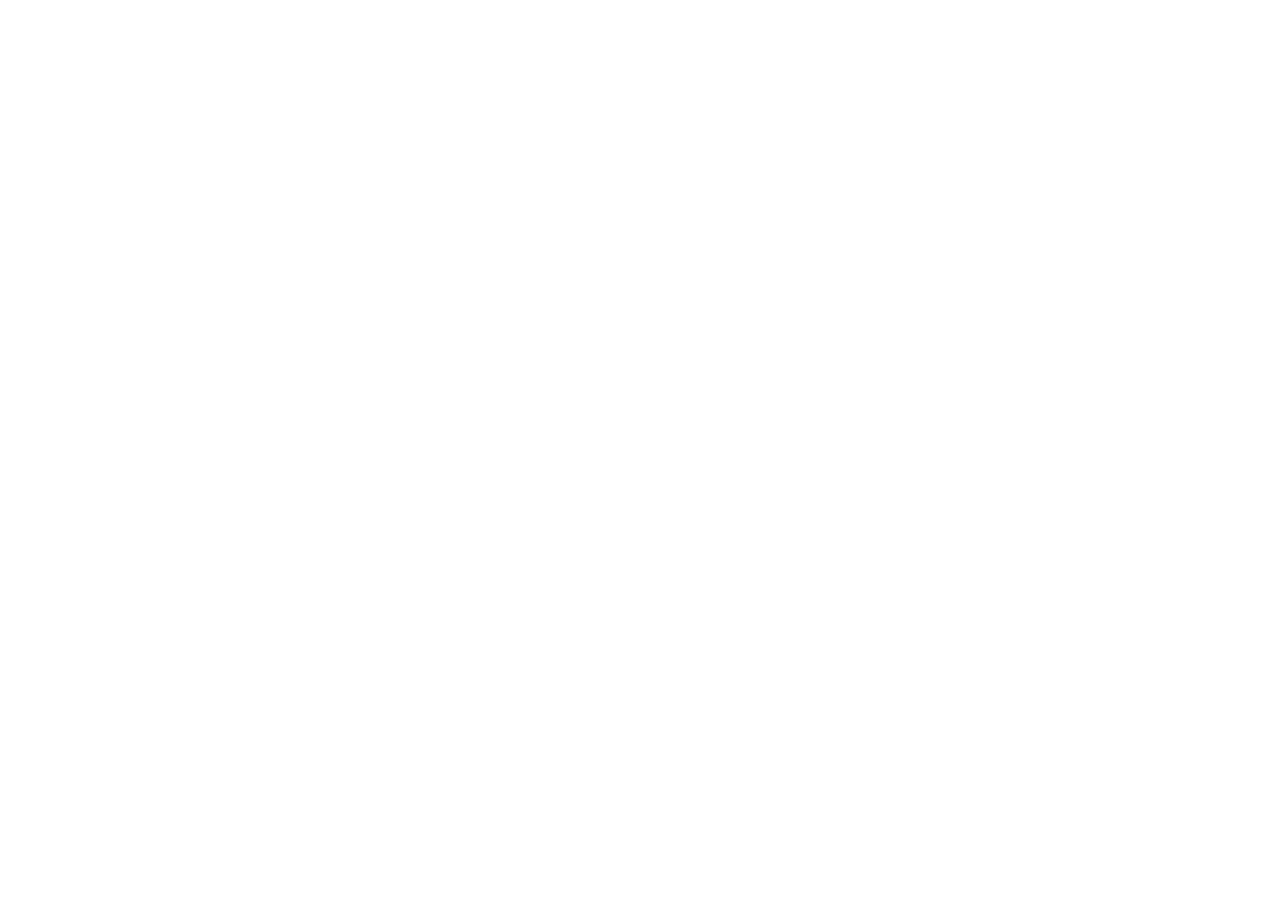
==== ColumnTable/index.html @ 40d895dd "image" ====
<!DOCTYPE html>
<html lang="en">

<head>
    <meta charset="UTF-8" />
    <meta name="viewport" content="width=device-width, initial-scale=1.0" />
    <title>Carousel</title>
    <link rel="stylesheet" href="./style.css">
</head>

<body>

    <section class="container">

    </section>

    <script src="./index.js"></script>
</body>

</html>
---- ColumnTable/style.css ----
* {
    margin: 0;
    padding: 0;
    box-sizing: border-box;
}

body {
    height: auto;
    width: 100vw;
}

.container {
    width: 100%;
    height: 100%;
}
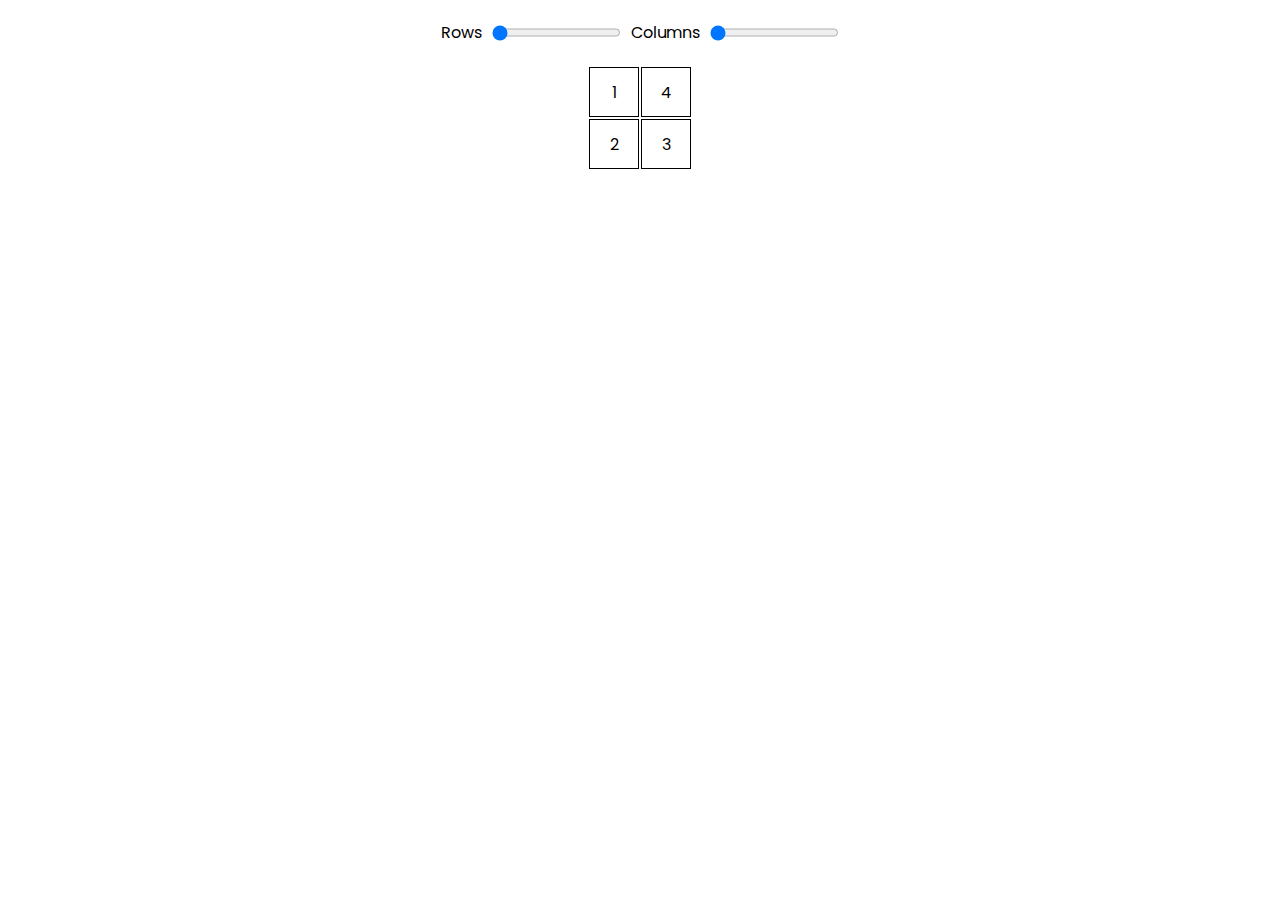
==== commit 2efd2dff: "dome Column table" ====
--- a/ColumnTable/index.html
+++ b/ColumnTable/index.html
@@ -4,15 +4,25 @@
 <head>
     <meta charset="UTF-8" />
     <meta name="viewport" content="width=device-width, initial-scale=1.0" />
-    <title>Carousel</title>
+    <title>Column Table</title>
     <link rel="stylesheet" href="./style.css">
 </head>
 
 <body>
 
-    <section class="container">
+    <div class="container text-center">
+        <section class="size">
+            <label for="rows">Rows</label>
+            <input type="range" name="rows" id="rows" min="2" max="20" value="2" />
 
-    </section>
+            <label for="columns">Columns</label>
+            <input type="range" name="columns" id="columns" min="2" max="20" value="2" />
+        </section>
+
+        <table class="table">
+            <tbody class="table-body"></tbody>
+        </table>
+    </div>
 
     <script src="./index.js"></script>
 </body>
--- a/ColumnTable/style.css
+++ b/ColumnTable/style.css
@@ -1,15 +1,44 @@
+@import url('https://fonts.googleapis.com/css2?family=Poppins:ital,wght@0,100;0,200;0,300;0,400;0,500;0,600;0,700;0,800;0,900;1,100;1,200;1,300;1,400;1,500;1,600;1,700;1,800;1,900&display=swap');
+
 * {
     margin: 0;
     padding: 0;
     box-sizing: border-box;
+    font-family: Poppins;
 }
 
 body {
     height: auto;
     width: 100vw;
+    overflow-x: hidden;
 }
 
 .container {
     width: 100%;
     height: 100%;
+}
+
+.size {
+    margin: 20px 0;
+    display: flex;
+    flex-direction: column;
+    gap: 10px;
+    justify-content: center;
+}
+
+.table {
+    margin: 1rem auto;
+}
+
+.cell {
+    border: 1px solid black;
+    height: 50px;
+    width: 50px;
+    text-align: center;
+}
+
+@media screen and (min-width: 450px) {
+    .size {
+        flex-direction: row;
+    }
 }